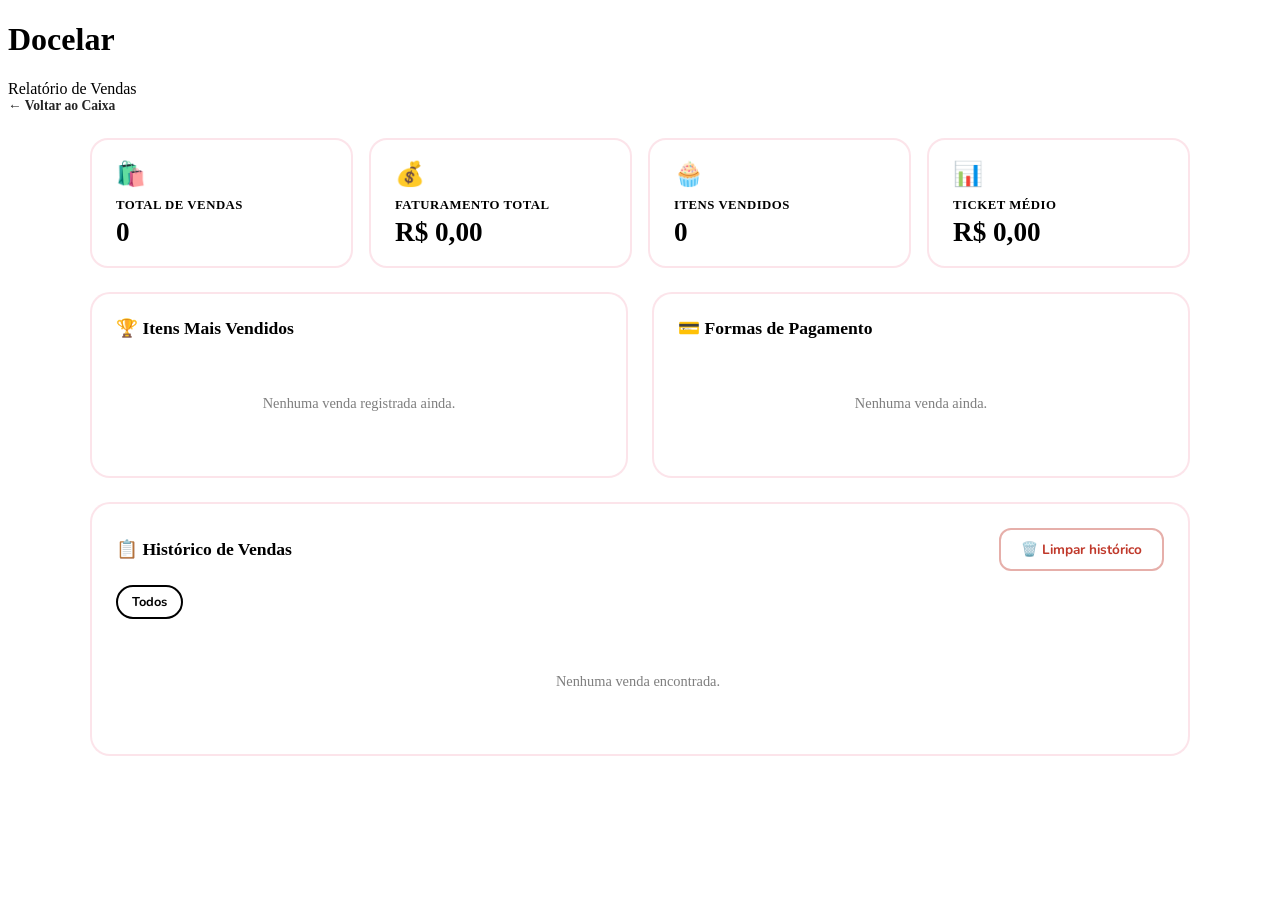
==== relatorio.html @ d547ffb5 "Rename relatorio to relatorio.html" ====
<!DOCTYPE html>
<html lang="pt-BR">
<head>
  <meta charset="UTF-8">
  <meta name="viewport" content="width=device-width, initial-scale=1.0">
  <title>Docelar — Relatório de Vendas</title>
  <link href="https://fonts.googleapis.com/css2?family=Dancing+Script:wght@700&family=Nunito:wght@400;600;700;800&display=swap" rel="stylesheet">
  <link rel="stylesheet" href="style.css">
  <style>
    /* Estilos extras exclusivos do relatório */
    .rel-container {
      max-width: 1100px;
      margin: 0 auto;
      padding: 24px;
      display: flex;
      flex-direction: column;
      gap: 24px;
    }

    .cards-resumo {
      display: grid;
      grid-template-columns: repeat(auto-fit, minmax(200px, 1fr));
      gap: 16px;
    }

    .card-resumo {
      background: white;
      border-radius: 18px;
      padding: 20px 24px;
      box-shadow: 0 4px 20px var(--sombra);
      border: 2px solid rgba(244,167,185,0.3);
      display: flex;
      flex-direction: column;
      gap: 6px;
    }

    .card-resumo .cr-label {
      font-size: 0.8rem;
      font-weight: 700;
      color: var(--marrom-medio);
      text-transform: uppercase;
      letter-spacing: 0.5px;
    }

    .card-resumo .cr-valor {
      font-size: 1.7rem;
      font-weight: 800;
      color: var(--marrom);
      line-height: 1;
    }

    .card-resumo .cr-icon {
      font-size: 1.5rem;
      margin-bottom: 4px;
    }

    .secao-card {
      background: white;
      border-radius: 20px;
      padding: 24px;
      box-shadow: 0 4px 20px var(--sombra);
      border: 2px solid rgba(244,167,185,0.3);
    }

    .secao-titulo {
      font-size: 1.1rem;
      font-weight: 800;
      color: var(--marrom);
      margin-bottom: 16px;
      display: flex;
      align-items: center;
      gap: 8px;
    }

    /* Tabela de itens mais vendidos */
    .ranking-lista { display: flex; flex-direction: column; gap: 10px; }

    .ranking-item {
      display: flex;
      align-items: center;
      gap: 12px;
      padding: 12px 16px;
      background: var(--creme2);
      border-radius: 12px;
    }

    .ranking-pos {
      width: 28px; height: 28px;
      border-radius: 50%;
      background: var(--marrom);
      color: var(--rosa);
      font-weight: 800;
      font-size: 0.8rem;
      display: flex; align-items: center; justify-content: center;
      flex-shrink: 0;
    }
    .ranking-pos.top1 { background: #d4a017; color: white; }
    .ranking-pos.top2 { background: #9e9e9e; color: white; }
    .ranking-pos.top3 { background: #a0522d; color: white; }

    .ranking-nome { flex: 1; font-weight: 700; font-size: 0.9rem; color: var(--marrom); }

    .ranking-qtd {
      font-size: 0.82rem;
      color: var(--marrom-medio);
      font-weight: 600;
      white-space: nowrap;
    }

    .ranking-total {
      font-weight: 800;
      font-size: 0.88rem;
      color: var(--marrom);
      min-width: 80px;
      text-align: right;
    }

    .barra-container { flex: 1; max-width: 120px; }
    .barra {
      height: 6px;
      background: var(--rosa);
      border-radius: 4px;
      transition: width 0.5s ease;
    }

    /* Tabela de pagamentos */
    .pagamentos-grid {
      display: grid;
      grid-template-columns: repeat(auto-fit, minmax(140px, 1fr));
      gap: 12px;
    }

    .pagamento-card {
      background: var(--creme2);
      border-radius: 14px;
      padding: 16px;
      text-align: center;
    }

    .pagamento-card .pg-icon { font-size: 1.6rem; margin-bottom: 6px; }
    .pagamento-card .pg-nome { font-size: 0.78rem; font-weight: 700; color: var(--marrom-medio); margin-bottom: 4px; }
    .pagamento-card .pg-qtd { font-size: 1.3rem; font-weight: 800; color: var(--marrom); }
    .pagamento-card .pg-valor { font-size: 0.8rem; color: var(--marrom-medio); font-weight: 600; }

    /* Histórico de vendas */
    .historico-lista { display: flex; flex-direction: column; gap: 10px; max-height: 400px; overflow-y: auto; padding-right: 4px; }
    .historico-lista::-webkit-scrollbar { width: 4px; }
    .historico-lista::-webkit-scrollbar-thumb { background: var(--rosa); border-radius: 4px; }

    .venda-card {
      border: 2px solid rgba(244,167,185,0.3);
      border-radius: 14px;
      overflow: hidden;
    }

    .venda-header {
      display: flex;
      align-items: center;
      justify-content: space-between;
      padding: 12px 16px;
      background: var(--creme2);
      cursor: pointer;
      gap: 12px;
    }

    .venda-header:hover { background: rgba(244,167,185,0.2); }

    .venda-info { display: flex; flex-direction: column; gap: 2px; }
    .venda-info strong { font-size: 0.88rem; color: var(--marrom); }
    .venda-info span { font-size: 0.75rem; color: var(--marrom-medio); }

    .venda-badge {
      background: var(--marrom);
      color: var(--rosa);
      font-size: 0.8rem;
      font-weight: 800;
      padding: 4px 12px;
      border-radius: 20px;
      white-space: nowrap;
    }

    .venda-forma {
      font-size: 0.78rem;
      color: var(--marrom-medio);
      font-weight: 700;
    }

    .venda-detalhes {
      display: none;
      padding: 14px 16px;
      font-size: 0.83rem;
      color: var(--marrom);
      line-height: 1.9;
      border-top: 1px dashed rgba(244,167,185,0.5);
    }

    .venda-detalhes.aberto { display: block; }

    /* Filtros */
    .filtros {
      display: flex;
      gap: 10px;
      flex-wrap: wrap;
      margin-bottom: 14px;
    }

    .filtro-btn {
      padding: 6px 14px;
      border: 2px solid rgba(244,167,185,0.4);
      border-radius: 20px;
      background: var(--creme2);
      cursor: pointer;
      font-family: 'Nunito', sans-serif;
      font-size: 0.8rem;
      font-weight: 700;
      color: var(--marrom);
      transition: all 0.2s;
    }

    .filtro-btn.ativo, .filtro-btn:hover {
      background: var(--marrom);
      color: var(--rosa);
      border-color: var(--marrom);
    }

    /* Botão limpar */
    .btn-danger {
      padding: 10px 20px;
      background: transparent;
      color: #c0392b;
      border: 2px solid rgba(192,57,43,0.4);
      border-radius: 12px;
      font-family: 'Nunito', sans-serif;
      font-size: 0.85rem;
      font-weight: 700;
      cursor: pointer;
      transition: all 0.2s;
    }
    .btn-danger:hover { background: #c0392b; color: white; border-color: #c0392b; }

    .vazio-msg {
      text-align: center;
      color: var(--marrom-medio);
      opacity: 0.5;
      padding: 40px;
      font-size: 0.9rem;
    }

    .nav-link {
      display: inline-flex;
      align-items: center;
      gap: 6px;
      color: var(--rosa);
      font-size: 0.85rem;
      font-weight: 700;
      text-decoration: none;
      opacity: 0.85;
      transition: opacity 0.2s;
    }
    .nav-link:hover { opacity: 1; }

    .header-actions { margin-left: auto; display: flex; align-items: center; gap: 16px; }
  </style>
</head>
<body>

<header>
  <div>
    <h1>Docelar</h1>
    <span>Relatório de Vendas</span>
  </div>
  <div class="header-actions">
    <a href="index.html" class="nav-link">← Voltar ao Caixa</a>
  </div>
</header>

<div class="rel-container">

  <!-- CARDS DE RESUMO -->
  <div class="cards-resumo" id="cards-resumo"></div>

  <div style="display:grid; grid-template-columns: 1fr 1fr; gap: 24px;" id="grid-meio">

    <!-- ITENS MAIS VENDIDOS -->
    <div class="secao-card">
      <div class="secao-titulo">🏆 Itens Mais Vendidos</div>
      <div class="ranking-lista" id="ranking-lista"></div>
    </div>

    <!-- FORMAS DE PAGAMENTO -->
    <div class="secao-card">
      <div class="secao-titulo">💳 Formas de Pagamento</div>
      <div class="pagamentos-grid" id="pagamentos-grid"></div>
    </div>

  </div>

  <!-- HISTÓRICO DE VENDAS -->
  <div class="secao-card">
    <div style="display:flex; align-items:center; justify-content:space-between; flex-wrap:wrap; gap:10px; margin-bottom:14px;">
      <div class="secao-titulo" style="margin-bottom:0">📋 Histórico de Vendas</div>
      <button class="btn-danger" onclick="confirmarLimpar()">🗑️ Limpar histórico</button>
    </div>
    <div class="filtros" id="filtros-data"></div>
    <div class="historico-lista" id="historico-lista"></div>
  </div>

</div>

<script>
// =====================
//  DADOS
// =====================
function getHistorico() {
  return JSON.parse(localStorage.getItem('historico_vendas')) || [];
}

const iconesPagamento = {
  'Dinheiro': '💵',
  'Pix': '📱',
  'Débito': '💳',
  'Crédito': '💳',
};

// =====================
//  RENDERIZAR RELATÓRIO
// =====================
let filtroData = 'todos';

function renderTudo() {
  const historico = getHistorico();
  const filtrado = filtrarPorData(historico, filtroData);

  renderCardsResumo(filtrado);
  renderRanking(filtrado);
  renderPagamentos(filtrado);
  renderFiltros(historico);
  renderHistorico(filtrado);
}

// ---- Cards de resumo ----
function renderCardsResumo(vendas) {
  const totalVendas = vendas.length;
  const totalFaturado = vendas.reduce((s, v) => s + v.total, 0);
  const totalItens = vendas.reduce((s, v) => s + v.itens.reduce((ss, i) => ss + i.qtd, 0), 0);
  const ticketMedio = totalVendas > 0 ? totalFaturado / totalVendas : 0;

  document.getElementById('cards-resumo').innerHTML = `
    <div class="card-resumo">
      <div class="cr-icon">🛍️</div>
      <div class="cr-label">Total de Vendas</div>
      <div class="cr-valor">${totalVendas}</div>
    </div>
    <div class="card-resumo">
      <div class="cr-icon">💰</div>
      <div class="cr-label">Faturamento Total</div>
      <div class="cr-valor">R$ ${totalFaturado.toFixed(2).replace('.', ',')}</div>
    </div>
    <div class="card-resumo">
      <div class="cr-icon">🧁</div>
      <div class="cr-label">Itens Vendidos</div>
      <div class="cr-valor">${totalItens}</div>
    </div>
    <div class="card-resumo">
      <div class="cr-icon">📊</div>
      <div class="cr-label">Ticket Médio</div>
      <div class="cr-valor">R$ ${ticketMedio.toFixed(2).replace('.', ',')}</div>
    </div>
  `;
}

// ---- Ranking ----
function renderRanking(vendas) {
  const contagem = {};
  vendas.forEach(v => {
    v.itens.forEach(i => {
      if (!contagem[i.nome]) contagem[i.nome] = { qtd: 0, total: 0 };
      contagem[i.nome].qtd += i.qtd;
      contagem[i.nome].total += i.preco * i.qtd;
    });
  });

  const sorted = Object.entries(contagem).sort((a, b) => b[1].qtd - a[1].qtd);
  const maxQtd = sorted[0]?.[1]?.qtd || 1;
  const el = document.getElementById('ranking-lista');

  if (sorted.length === 0) {
    el.innerHTML = '<div class="vazio-msg">Nenhuma venda registrada ainda.</div>';
    return;
  }

  el.innerHTML = sorted.map(([nome, dados], idx) => {
    const posClass = idx === 0 ? 'top1' : idx === 1 ? 'top2' : idx === 2 ? 'top3' : '';
    const largura = Math.round((dados.qtd / maxQtd) * 100);
    return `
      <div class="ranking-item">
        <div class="ranking-pos ${posClass}">${idx + 1}</div>
        <div class="ranking-nome">${nome}</div>
        <div class="barra-container">
          <div class="barra" style="width:${largura}%"></div>
        </div>
        <div class="ranking-qtd">${dados.qtd} un.</div>
        <div class="ranking-total">R$ ${dados.total.toFixed(2).replace('.', ',')}</div>
      </div>
    `;
  }).join('');
}

// ---- Pagamentos ----
function renderPagamentos(vendas) {
  const formas = {};
  vendas.forEach(v => {
    if (!formas[v.formaPagamento]) formas[v.formaPagamento] = { qtd: 0, total: 0 };
    formas[v.formaPagamento].qtd++;
    formas[v.formaPagamento].total += v.total;
  });

  const el = document.getElementById('pagamentos-grid');

  if (Object.keys(formas).length === 0) {
    el.innerHTML = '<div class="vazio-msg">Nenhuma venda ainda.</div>';
    return;
  }

  el.innerHTML = Object.entries(formas).map(([forma, dados]) => `
    <div class="pagamento-card">
      <div class="pg-icon">${iconesPagamento[forma] || '💰'}</div>
      <div class="pg-nome">${forma}</div>
      <div class="pg-qtd">${dados.qtd} venda${dados.qtd > 1 ? 's' : ''}</div>
      <div class="pg-valor">R$ ${dados.total.toFixed(2).replace('.', ',')}</div>
    </div>
  `).join('');
}

// ---- Filtros por data ----
function renderFiltros(historico) {
  const datas = [...new Set(historico.map(v => v.data))].reverse();
  const el = document.getElementById('filtros-data');

  const botoes = [
    `<button class="filtro-btn ${filtroData === 'todos' ? 'ativo' : ''}" onclick="setFiltro('todos')">Todos</button>`,
    ...datas.map(d => `<button class="filtro-btn ${filtroData === d ? 'ativo' : ''}" onclick="setFiltro('${d}')">${d}</button>`)
  ];

  el.innerHTML = botoes.join('');
}

function setFiltro(data) {
  filtroData = data;
  renderTudo();
}

function filtrarPorData(historico, filtro) {
  if (filtro === 'todos') return historico;
  return historico.filter(v => v.data === filtro);
}

// ---- Histórico ----
function renderHistorico(vendas) {
  const el = document.getElementById('historico-lista');

  if (vendas.length === 0) {
    el.innerHTML = '<div class="vazio-msg">Nenhuma venda encontrada.</div>';
    return;
  }

  const sorted = [...vendas].reverse();

  el.innerHTML = sorted.map(v => {
    const itensTexto = v.itens.map(i => `${i.qtd}x ${i.nome} — R$ ${(i.preco * i.qtd).toFixed(2).replace('.', ',')}`).join('<br>');
    let extra = '';
    if (v.formaPagamento === 'Dinheiro' && v.recebido != null) {
      extra = `<br>Recebido: R$ ${v.recebido.toFixed(2).replace('.', ',')} &nbsp;|&nbsp; Troco: R$ ${v.troco.toFixed(2).replace('.', ',')}`;
    }
    return `
      <div class="venda-card">
        <div class="venda-header" onclick="toggleVenda(${v.id})">
          <div class="venda-info">
            <strong>📅 ${v.data} às ${v.hora}</strong>
            <span>${v.itens.reduce((s, i) => s + i.qtd, 0)} iten(s) &nbsp;·&nbsp; ${iconesPagamento[v.formaPagamento] || ''} ${v.formaPagamento}</span>
          </div>
          <div class="venda-badge">R$ ${v.total.toFixed(2).replace('.', ',')}</div>
          <span style="color:var(--marrom-medio); font-size:0.9rem">▾</span>
        </div>
        <div class="venda-detalhes" id="detalhe-${v.id}">
          ${itensTexto}${extra}
        </div>
      </div>
    `;
  }).join('');
}

function toggleVenda(id) {
  const el = document.getElementById(`detalhe-${id}`);
  el.classList.toggle('aberto');
}

// ---- Limpar histórico ----
function confirmarLimpar() {
  if (confirm('Tem certeza que deseja apagar todo o histórico de vendas? Esta ação não pode ser desfeita.')) {
    localStorage.removeItem('historico_vendas');
    renderTudo();
  }
}

// =====================
//  INIT
// =====================
renderTudo();

// Atualizar ao voltar para a aba
window.addEventListener('focus', renderTudo);
</script>
</body>
</html>
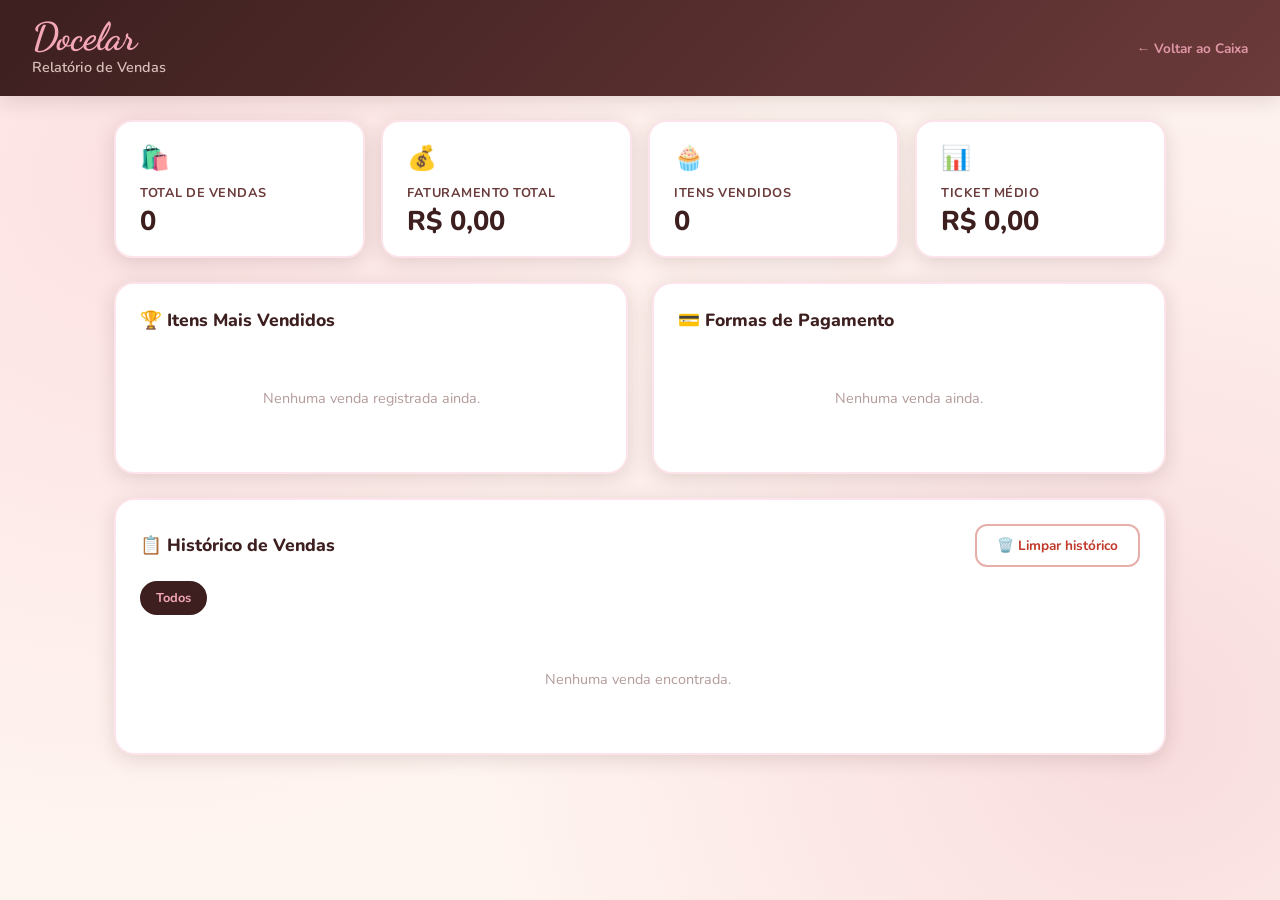
==== commit 7a496523: "Update relatorio.html" ====
--- a/relatorio.html
+++ b/relatorio.html
@@ -2,12 +2,14 @@
 <html lang="pt-BR">
 <head>
   <meta charset="UTF-8">
-  <meta name="viewport" content="width=device-width, initial-scale=1.0">
+  <meta name="viewport" content="width=device-width, initial-scale=1.0, maximum-scale=1.0">
   <title>Docelar — Relatório de Vendas</title>
   <link href="https://fonts.googleapis.com/css2?family=Dancing+Script:wght@700&family=Nunito:wght@400;600;700;800&display=swap" rel="stylesheet">
   <link rel="stylesheet" href="style.css">
   <style>
-    /* Estilos extras exclusivos do relatório */
+    /* ========================
+       LAYOUT GERAL
+       ======================== */
     .rel-container {
       max-width: 1100px;
       margin: 0 auto;
@@ -17,9 +19,14 @@
       gap: 24px;
     }
 
+    .header-actions { margin-left: auto; display: flex; align-items: center; gap: 16px; }
+
+    /* ========================
+       CARDS RESUMO
+       ======================== */
     .cards-resumo {
       display: grid;
-      grid-template-columns: repeat(auto-fit, minmax(200px, 1fr));
+      grid-template-columns: repeat(4, 1fr);
       gap: 16px;
     }
 
@@ -34,26 +41,22 @@
       gap: 6px;
     }
 
-    .card-resumo .cr-label {
-      font-size: 0.8rem;
-      font-weight: 700;
-      color: var(--marrom-medio);
-      text-transform: uppercase;
-      letter-spacing: 0.5px;
-    }
-
-    .card-resumo .cr-valor {
-      font-size: 1.7rem;
-      font-weight: 800;
-      color: var(--marrom);
-      line-height: 1;
-    }
-
-    .card-resumo .cr-icon {
-      font-size: 1.5rem;
-      margin-bottom: 4px;
-    }
-
+    .cr-icon  { font-size: 1.5rem; margin-bottom: 4px; }
+    .cr-label { font-size: 0.8rem; font-weight: 700; color: var(--marrom-medio); text-transform: uppercase; letter-spacing: 0.5px; }
+    .cr-valor { font-size: 1.7rem; font-weight: 800; color: var(--marrom); line-height: 1; }
+
+    /* ========================
+       GRID MEIO (ranking + pagamentos)
+       ======================== */
+    .grid-meio {
+      display: grid;
+      grid-template-columns: 1fr 1fr;
+      gap: 24px;
+    }
+
+    /* ========================
+       SEÇÃO CARD
+       ======================== */
     .secao-card {
       background: white;
       border-radius: 20px;
@@ -72,7 +75,9 @@
       gap: 8px;
     }
 
-    /* Tabela de itens mais vendidos */
+    /* ========================
+       RANKING
+       ======================== */
     .ranking-lista { display: flex; flex-direction: column; gap: 10px; }
 
     .ranking-item {
@@ -99,34 +104,18 @@
     .ranking-pos.top3 { background: #a0522d; color: white; }
 
     .ranking-nome { flex: 1; font-weight: 700; font-size: 0.9rem; color: var(--marrom); }
-
-    .ranking-qtd {
-      font-size: 0.82rem;
-      color: var(--marrom-medio);
-      font-weight: 600;
-      white-space: nowrap;
-    }
-
-    .ranking-total {
-      font-weight: 800;
-      font-size: 0.88rem;
-      color: var(--marrom);
-      min-width: 80px;
-      text-align: right;
-    }
+    .ranking-qtd  { font-size: 0.82rem; color: var(--marrom-medio); font-weight: 600; white-space: nowrap; }
+    .ranking-total { font-weight: 800; font-size: 0.88rem; color: var(--marrom); min-width: 80px; text-align: right; }
 
     .barra-container { flex: 1; max-width: 120px; }
-    .barra {
-      height: 6px;
-      background: var(--rosa);
-      border-radius: 4px;
-      transition: width 0.5s ease;
-    }
-
-    /* Tabela de pagamentos */
+    .barra { height: 6px; background: var(--rosa); border-radius: 4px; transition: width 0.5s ease; }
+
+    /* ========================
+       PAGAMENTOS
+       ======================== */
     .pagamentos-grid {
       display: grid;
-      grid-template-columns: repeat(auto-fit, minmax(140px, 1fr));
+      grid-template-columns: repeat(auto-fit, minmax(120px, 1fr));
       gap: 12px;
     }
 
@@ -137,13 +126,22 @@
       text-align: center;
     }
 
-    .pagamento-card .pg-icon { font-size: 1.6rem; margin-bottom: 6px; }
-    .pagamento-card .pg-nome { font-size: 0.78rem; font-weight: 700; color: var(--marrom-medio); margin-bottom: 4px; }
-    .pagamento-card .pg-qtd { font-size: 1.3rem; font-weight: 800; color: var(--marrom); }
-    .pagamento-card .pg-valor { font-size: 0.8rem; color: var(--marrom-medio); font-weight: 600; }
-
-    /* Histórico de vendas */
-    .historico-lista { display: flex; flex-direction: column; gap: 10px; max-height: 400px; overflow-y: auto; padding-right: 4px; }
+    .pg-icon  { font-size: 1.6rem; margin-bottom: 6px; }
+    .pg-nome  { font-size: 0.78rem; font-weight: 700; color: var(--marrom-medio); margin-bottom: 4px; }
+    .pg-qtd   { font-size: 1.3rem; font-weight: 800; color: var(--marrom); }
+    .pg-valor { font-size: 0.8rem; color: var(--marrom-medio); font-weight: 600; }
+
+    /* ========================
+       HISTÓRICO
+       ======================== */
+    .historico-lista {
+      display: flex;
+      flex-direction: column;
+      gap: 10px;
+      max-height: 400px;
+      overflow-y: auto;
+      padding-right: 4px;
+    }
     .historico-lista::-webkit-scrollbar { width: 4px; }
     .historico-lista::-webkit-scrollbar-thumb { background: var(--rosa); border-radius: 4px; }
 
@@ -162,12 +160,11 @@
       cursor: pointer;
       gap: 12px;
     }
-
     .venda-header:hover { background: rgba(244,167,185,0.2); }
 
-    .venda-info { display: flex; flex-direction: column; gap: 2px; }
+    .venda-info { display: flex; flex-direction: column; gap: 2px; flex: 1; }
     .venda-info strong { font-size: 0.88rem; color: var(--marrom); }
-    .venda-info span { font-size: 0.75rem; color: var(--marrom-medio); }
+    .venda-info span   { font-size: 0.75rem; color: var(--marrom-medio); }
 
     .venda-badge {
       background: var(--marrom);
@@ -177,12 +174,7 @@
       padding: 4px 12px;
       border-radius: 20px;
       white-space: nowrap;
-    }
-
-    .venda-forma {
-      font-size: 0.78rem;
-      color: var(--marrom-medio);
-      font-weight: 700;
+      flex-shrink: 0;
     }
 
     .venda-detalhes {
@@ -193,16 +185,12 @@
       line-height: 1.9;
       border-top: 1px dashed rgba(244,167,185,0.5);
     }
-
     .venda-detalhes.aberto { display: block; }
 
-    /* Filtros */
-    .filtros {
-      display: flex;
-      gap: 10px;
-      flex-wrap: wrap;
-      margin-bottom: 14px;
-    }
+    /* ========================
+       FILTROS
+       ======================== */
+    .filtros { display: flex; gap: 10px; flex-wrap: wrap; margin-bottom: 14px; }
 
     .filtro-btn {
       padding: 6px 14px;
@@ -216,14 +204,15 @@
       color: var(--marrom);
       transition: all 0.2s;
     }
-
     .filtro-btn.ativo, .filtro-btn:hover {
       background: var(--marrom);
       color: var(--rosa);
       border-color: var(--marrom);
     }
 
-    /* Botão limpar */
+    /* ========================
+       BOTÃO DANGER
+       ======================== */
     .btn-danger {
       padding: 10px 20px;
       background: transparent;
@@ -235,6 +224,7 @@
       font-weight: 700;
       cursor: pointer;
       transition: all 0.2s;
+      white-space: nowrap;
     }
     .btn-danger:hover { background: #c0392b; color: white; border-color: #c0392b; }
 
@@ -246,20 +236,70 @@
       font-size: 0.9rem;
     }
 
-    .nav-link {
-      display: inline-flex;
+    .secao-header-row {
+      display: flex;
       align-items: center;
-      gap: 6px;
-      color: var(--rosa);
-      font-size: 0.85rem;
-      font-weight: 700;
-      text-decoration: none;
-      opacity: 0.85;
-      transition: opacity 0.2s;
-    }
-    .nav-link:hover { opacity: 1; }
-
-    .header-actions { margin-left: auto; display: flex; align-items: center; gap: 16px; }
+      justify-content: space-between;
+      flex-wrap: wrap;
+      gap: 10px;
+      margin-bottom: 14px;
+    }
+    .secao-header-row .secao-titulo { margin-bottom: 0; }
+
+    /* ========================
+       MOBILE  (≤ 768px)
+       ======================== */
+    @media (max-width: 768px) {
+
+      /* Header */
+      header { padding: 13px 16px; }
+      header h1 { font-size: 1.8rem; }
+      header span { font-size: 0.75rem; }
+
+      .rel-container { padding: 14px; gap: 14px; }
+
+      /* Cards resumo: 2 colunas */
+      .cards-resumo {
+        grid-template-columns: repeat(2, 1fr);
+        gap: 10px;
+      }
+
+      .card-resumo { padding: 14px 16px; }
+      .cr-valor { font-size: 1.35rem; }
+      .cr-icon  { font-size: 1.2rem; }
+
+      /* Grid meio: coluna única */
+      .grid-meio { grid-template-columns: 1fr; gap: 14px; }
+
+      /* Seção card */
+      .secao-card { padding: 16px; border-radius: 16px; }
+      .secao-titulo { font-size: 1rem; margin-bottom: 12px; }
+
+      /* Ranking: esconder barra no mobile */
+      .barra-container { display: none; }
+      .ranking-item { gap: 8px; padding: 10px 12px; }
+      .ranking-nome { font-size: 0.82rem; }
+      .ranking-total { min-width: 64px; font-size: 0.82rem; }
+
+      /* Histórico sem max-height fixa */
+      .historico-lista { max-height: none; }
+
+      /* Venda header mais compacto */
+      .venda-header { padding: 10px 12px; gap: 8px; }
+      .venda-info strong { font-size: 0.82rem; }
+      .venda-info span   { font-size: 0.7rem; }
+      .venda-badge { font-size: 0.75rem; padding: 3px 10px; }
+
+      /* Filtros menores */
+      .filtro-btn { padding: 5px 11px; font-size: 0.75rem; }
+
+      /* Botão danger menor */
+      .btn-danger { padding: 8px 14px; font-size: 0.8rem; }
+
+      /* Header actions */
+      .header-actions { gap: 10px; }
+      .nav-link { font-size: 0.78rem; }
+    }
   </style>
 </head>
 <body>
@@ -276,29 +316,25 @@
 
 <div class="rel-container">
 
-  <!-- CARDS DE RESUMO -->
+  <!-- CARDS RESUMO -->
   <div class="cards-resumo" id="cards-resumo"></div>
 
-  <div style="display:grid; grid-template-columns: 1fr 1fr; gap: 24px;" id="grid-meio">
-
-    <!-- ITENS MAIS VENDIDOS -->
+  <!-- RANKING + PAGAMENTOS -->
+  <div class="grid-meio">
     <div class="secao-card">
       <div class="secao-titulo">🏆 Itens Mais Vendidos</div>
       <div class="ranking-lista" id="ranking-lista"></div>
     </div>
-
-    <!-- FORMAS DE PAGAMENTO -->
     <div class="secao-card">
       <div class="secao-titulo">💳 Formas de Pagamento</div>
       <div class="pagamentos-grid" id="pagamentos-grid"></div>
     </div>
-
   </div>
 
-  <!-- HISTÓRICO DE VENDAS -->
+  <!-- HISTÓRICO -->
   <div class="secao-card">
-    <div style="display:flex; align-items:center; justify-content:space-between; flex-wrap:wrap; gap:10px; margin-bottom:14px;">
-      <div class="secao-titulo" style="margin-bottom:0">📋 Histórico de Vendas</div>
+    <div class="secao-header-row">
+      <div class="secao-titulo">📋 Histórico de Vendas</div>
       <button class="btn-danger" onclick="confirmarLimpar()">🗑️ Limpar histórico</button>
     </div>
     <div class="filtros" id="filtros-data"></div>
@@ -308,29 +344,17 @@
 </div>
 
 <script>
-// =====================
-//  DADOS
-// =====================
 function getHistorico() {
   return JSON.parse(localStorage.getItem('historico_vendas')) || [];
 }
 
-const iconesPagamento = {
-  'Dinheiro': '💵',
-  'Pix': '📱',
-  'Débito': '💳',
-  'Crédito': '💳',
-};
-
-// =====================
-//  RENDERIZAR RELATÓRIO
-// =====================
+const iconesPagamento = { 'Dinheiro': '💵', 'Pix': '📱', 'Débito': '💳', 'Crédito': '💳' };
+
 let filtroData = 'todos';
 
 function renderTudo() {
   const historico = getHistorico();
-  const filtrado = filtrarPorData(historico, filtroData);
-
+  const filtrado  = filtrarPorData(historico, filtroData);
   renderCardsResumo(filtrado);
   renderRanking(filtrado);
   renderPagamentos(filtrado);
@@ -338,75 +362,48 @@
   renderHistorico(filtrado);
 }
 
-// ---- Cards de resumo ----
 function renderCardsResumo(vendas) {
-  const totalVendas = vendas.length;
+  const totalVendas   = vendas.length;
   const totalFaturado = vendas.reduce((s, v) => s + v.total, 0);
-  const totalItens = vendas.reduce((s, v) => s + v.itens.reduce((ss, i) => ss + i.qtd, 0), 0);
-  const ticketMedio = totalVendas > 0 ? totalFaturado / totalVendas : 0;
+  const totalItens    = vendas.reduce((s, v) => s + v.itens.reduce((ss, i) => ss + i.qtd, 0), 0);
+  const ticketMedio   = totalVendas > 0 ? totalFaturado / totalVendas : 0;
 
   document.getElementById('cards-resumo').innerHTML = `
-    <div class="card-resumo">
-      <div class="cr-icon">🛍️</div>
-      <div class="cr-label">Total de Vendas</div>
-      <div class="cr-valor">${totalVendas}</div>
-    </div>
-    <div class="card-resumo">
-      <div class="cr-icon">💰</div>
-      <div class="cr-label">Faturamento Total</div>
-      <div class="cr-valor">R$ ${totalFaturado.toFixed(2).replace('.', ',')}</div>
-    </div>
-    <div class="card-resumo">
-      <div class="cr-icon">🧁</div>
-      <div class="cr-label">Itens Vendidos</div>
-      <div class="cr-valor">${totalItens}</div>
-    </div>
-    <div class="card-resumo">
-      <div class="cr-icon">📊</div>
-      <div class="cr-label">Ticket Médio</div>
-      <div class="cr-valor">R$ ${ticketMedio.toFixed(2).replace('.', ',')}</div>
-    </div>
+    <div class="card-resumo"><div class="cr-icon">🛍️</div><div class="cr-label">Total de Vendas</div><div class="cr-valor">${totalVendas}</div></div>
+    <div class="card-resumo"><div class="cr-icon">💰</div><div class="cr-label">Faturamento Total</div><div class="cr-valor">R$ ${totalFaturado.toFixed(2).replace('.', ',')}</div></div>
+    <div class="card-resumo"><div class="cr-icon">🧁</div><div class="cr-label">Itens Vendidos</div><div class="cr-valor">${totalItens}</div></div>
+    <div class="card-resumo"><div class="cr-icon">📊</div><div class="cr-label">Ticket Médio</div><div class="cr-valor">R$ ${ticketMedio.toFixed(2).replace('.', ',')}</div></div>
   `;
 }
 
-// ---- Ranking ----
 function renderRanking(vendas) {
   const contagem = {};
-  vendas.forEach(v => {
-    v.itens.forEach(i => {
-      if (!contagem[i.nome]) contagem[i.nome] = { qtd: 0, total: 0 };
-      contagem[i.nome].qtd += i.qtd;
-      contagem[i.nome].total += i.preco * i.qtd;
-    });
-  });
+  vendas.forEach(v => v.itens.forEach(i => {
+    if (!contagem[i.nome]) contagem[i.nome] = { qtd: 0, total: 0 };
+    contagem[i.nome].qtd   += i.qtd;
+    contagem[i.nome].total += i.preco * i.qtd;
+  }));
 
   const sorted = Object.entries(contagem).sort((a, b) => b[1].qtd - a[1].qtd);
   const maxQtd = sorted[0]?.[1]?.qtd || 1;
   const el = document.getElementById('ranking-lista');
 
-  if (sorted.length === 0) {
-    el.innerHTML = '<div class="vazio-msg">Nenhuma venda registrada ainda.</div>';
-    return;
-  }
+  if (sorted.length === 0) { el.innerHTML = '<div class="vazio-msg">Nenhuma venda registrada ainda.</div>'; return; }
 
   el.innerHTML = sorted.map(([nome, dados], idx) => {
     const posClass = idx === 0 ? 'top1' : idx === 1 ? 'top2' : idx === 2 ? 'top3' : '';
-    const largura = Math.round((dados.qtd / maxQtd) * 100);
+    const largura  = Math.round((dados.qtd / maxQtd) * 100);
     return `
       <div class="ranking-item">
         <div class="ranking-pos ${posClass}">${idx + 1}</div>
         <div class="ranking-nome">${nome}</div>
-        <div class="barra-container">
-          <div class="barra" style="width:${largura}%"></div>
-        </div>
+        <div class="barra-container"><div class="barra" style="width:${largura}%"></div></div>
         <div class="ranking-qtd">${dados.qtd} un.</div>
         <div class="ranking-total">R$ ${dados.total.toFixed(2).replace('.', ',')}</div>
-      </div>
-    `;
+      </div>`;
   }).join('');
 }
 
-// ---- Pagamentos ----
 function renderPagamentos(vendas) {
   const formas = {};
   vendas.forEach(v => {
@@ -416,11 +413,7 @@
   });
 
   const el = document.getElementById('pagamentos-grid');
-
-  if (Object.keys(formas).length === 0) {
-    el.innerHTML = '<div class="vazio-msg">Nenhuma venda ainda.</div>';
-    return;
-  }
+  if (Object.keys(formas).length === 0) { el.innerHTML = '<div class="vazio-msg">Nenhuma venda ainda.</div>'; return; }
 
   el.innerHTML = Object.entries(formas).map(([forma, dados]) => `
     <div class="pagamento-card">
@@ -428,45 +421,28 @@
       <div class="pg-nome">${forma}</div>
       <div class="pg-qtd">${dados.qtd} venda${dados.qtd > 1 ? 's' : ''}</div>
       <div class="pg-valor">R$ ${dados.total.toFixed(2).replace('.', ',')}</div>
-    </div>
-  `).join('');
-}
-
-// ---- Filtros por data ----
+    </div>`).join('');
+}
+
 function renderFiltros(historico) {
   const datas = [...new Set(historico.map(v => v.data))].reverse();
-  const el = document.getElementById('filtros-data');
-
-  const botoes = [
+  document.getElementById('filtros-data').innerHTML = [
     `<button class="filtro-btn ${filtroData === 'todos' ? 'ativo' : ''}" onclick="setFiltro('todos')">Todos</button>`,
     ...datas.map(d => `<button class="filtro-btn ${filtroData === d ? 'ativo' : ''}" onclick="setFiltro('${d}')">${d}</button>`)
-  ];
-
-  el.innerHTML = botoes.join('');
-}
-
-function setFiltro(data) {
-  filtroData = data;
-  renderTudo();
-}
+  ].join('');
+}
+
+function setFiltro(data) { filtroData = data; renderTudo(); }
 
 function filtrarPorData(historico, filtro) {
-  if (filtro === 'todos') return historico;
-  return historico.filter(v => v.data === filtro);
-}
-
-// ---- Histórico ----
+  return filtro === 'todos' ? historico : historico.filter(v => v.data === filtro);
+}
+
 function renderHistorico(vendas) {
   const el = document.getElementById('historico-lista');
-
-  if (vendas.length === 0) {
-    el.innerHTML = '<div class="vazio-msg">Nenhuma venda encontrada.</div>';
-    return;
-  }
-
-  const sorted = [...vendas].reverse();
-
-  el.innerHTML = sorted.map(v => {
+  if (vendas.length === 0) { el.innerHTML = '<div class="vazio-msg">Nenhuma venda encontrada.</div>'; return; }
+
+  el.innerHTML = [...vendas].reverse().map(v => {
     const itensTexto = v.itens.map(i => `${i.qtd}x ${i.nome} — R$ ${(i.preco * i.qtd).toFixed(2).replace('.', ',')}`).join('<br>');
     let extra = '';
     if (v.formaPagamento === 'Dinheiro' && v.recebido != null) {
@@ -482,20 +458,15 @@
           <div class="venda-badge">R$ ${v.total.toFixed(2).replace('.', ',')}</div>
           <span style="color:var(--marrom-medio); font-size:0.9rem">▾</span>
         </div>
-        <div class="venda-detalhes" id="detalhe-${v.id}">
-          ${itensTexto}${extra}
-        </div>
-      </div>
-    `;
+        <div class="venda-detalhes" id="detalhe-${v.id}">${itensTexto}${extra}</div>
+      </div>`;
   }).join('');
 }
 
 function toggleVenda(id) {
-  const el = document.getElementById(`detalhe-${id}`);
-  el.classList.toggle('aberto');
-}
-
-// ---- Limpar histórico ----
+  document.getElementById(`detalhe-${id}`).classList.toggle('aberto');
+}
+
 function confirmarLimpar() {
   if (confirm('Tem certeza que deseja apagar todo o histórico de vendas? Esta ação não pode ser desfeita.')) {
     localStorage.removeItem('historico_vendas');
@@ -503,12 +474,7 @@
   }
 }
 
-// =====================
-//  INIT
-// =====================
 renderTudo();
-
-// Atualizar ao voltar para a aba
 window.addEventListener('focus', renderTudo);
 </script>
 </body>
--- a/style.css
+++ b/style.css
@@ -0,0 +1,554 @@
+:root {
+  --rosa: #f4a7b9;
+  --rosa-escuro: #e07a95;
+  --marrom: #3d1f1f;
+  --marrom-medio: #6b3a3a;
+  --creme: #fff5f0;
+  --creme2: #fde8e0;
+  --branco: #ffffff;
+  --sombra: rgba(61,31,31,0.15);
+}
+
+* { margin: 0; padding: 0; box-sizing: border-box; }
+
+body {
+  font-family: 'Nunito', sans-serif;
+  background: var(--creme);
+  min-height: 100vh;
+  background-image:
+    radial-gradient(circle at 10% 20%, rgba(244,167,185,0.25) 0%, transparent 50%),
+    radial-gradient(circle at 90% 80%, rgba(224,122,149,0.2) 0%, transparent 50%);
+}
+
+/* ========================
+   HEADER
+   ======================== */
+header {
+  background: linear-gradient(135deg, var(--marrom) 0%, var(--marrom-medio) 100%);
+  padding: 18px 32px;
+  display: flex;
+  align-items: center;
+  gap: 16px;
+  box-shadow: 0 4px 20px var(--sombra);
+}
+
+header h1 {
+  font-family: 'Dancing Script', cursive;
+  font-size: 2.4rem;
+  color: var(--rosa);
+  line-height: 1;
+}
+
+header span {
+  color: var(--creme2);
+  font-size: 0.9rem;
+  font-weight: 600;
+  opacity: 0.8;
+}
+
+.nav-link {
+  color: var(--rosa);
+  font-size: 0.85rem;
+  font-weight: 700;
+  text-decoration: none;
+  opacity: 0.85;
+  transition: opacity 0.2s;
+  white-space: nowrap;
+}
+.nav-link:hover { opacity: 1; }
+
+/* ========================
+   TABS — ocultas no desktop
+   ======================== */
+.tabs-mobile { display: none; }
+
+/* ========================
+   LAYOUT DESKTOP
+   ======================== */
+.container {
+  display: grid;
+  grid-template-columns: 1fr 380px;
+  gap: 24px;
+  padding: 24px;
+  max-width: 1200px;
+  margin: 0 auto;
+}
+
+/* ========================
+   CARDÁPIO
+   ======================== */
+.cardapio { display: flex; flex-direction: column; gap: 20px; }
+
+.categoria-titulo {
+  display: flex;
+  align-items: center;
+  gap: 10px;
+  font-size: 1.3rem;
+  font-weight: 800;
+  color: var(--marrom);
+  margin-bottom: 4px;
+}
+.categoria-titulo::before {
+  content: '♥';
+  color: var(--rosa-escuro);
+  font-size: 1.1rem;
+}
+
+.categoria-card {
+  background: var(--branco);
+  border-radius: 20px;
+  padding: 20px;
+  box-shadow: 0 4px 20px var(--sombra);
+  border: 2px solid rgba(244,167,185,0.3);
+}
+
+.itens-grid {
+  display: grid;
+  grid-template-columns: repeat(auto-fill, minmax(160px, 1fr));
+  gap: 12px;
+  margin-top: 14px;
+}
+
+.item-btn {
+  background: var(--creme2);
+  border: 2px solid transparent;
+  border-radius: 14px;
+  padding: 14px 10px;
+  cursor: pointer;
+  text-align: center;
+  transition: all 0.2s ease;
+  font-family: 'Nunito', sans-serif;
+  width: 100%;
+}
+
+.item-btn:hover {
+  border-color: var(--rosa-escuro);
+  background: white;
+  transform: translateY(-2px);
+  box-shadow: 0 6px 16px var(--sombra);
+}
+.item-btn:active { transform: translateY(0); }
+
+.item-nome {
+  font-weight: 700;
+  font-size: 0.88rem;
+  color: var(--marrom);
+  margin-bottom: 6px;
+  line-height: 1.3;
+}
+
+.item-preco {
+  display: inline-block;
+  background: var(--marrom);
+  color: var(--rosa);
+  font-size: 0.85rem;
+  font-weight: 800;
+  padding: 3px 10px;
+  border-radius: 20px;
+}
+
+/* ========================
+   CAIXA
+   ======================== */
+.caixa {
+  background: var(--branco);
+  border-radius: 20px;
+  box-shadow: 0 4px 20px var(--sombra);
+  border: 2px solid rgba(244,167,185,0.3);
+  display: flex;
+  flex-direction: column;
+  height: fit-content;
+  position: sticky;
+  top: 24px;
+}
+
+.caixa-header {
+  background: linear-gradient(135deg, var(--marrom) 0%, var(--marrom-medio) 100%);
+  border-radius: 18px 18px 0 0;
+  padding: 16px 20px;
+  color: var(--rosa);
+  font-weight: 800;
+  font-size: 1.1rem;
+  display: flex;
+  align-items: center;
+  gap: 8px;
+}
+
+.caixa-body { padding: 16px; }
+
+.pedido-lista {
+  min-height: 200px;
+  max-height: 340px;
+  overflow-y: auto;
+  margin-bottom: 16px;
+}
+
+.pedido-lista::-webkit-scrollbar { width: 4px; }
+.pedido-lista::-webkit-scrollbar-track { background: var(--creme2); border-radius: 4px; }
+.pedido-lista::-webkit-scrollbar-thumb { background: var(--rosa); border-radius: 4px; }
+
+.pedido-vazio {
+  text-align: center;
+  color: var(--marrom-medio);
+  opacity: 0.5;
+  font-size: 0.9rem;
+  padding: 40px 0;
+}
+
+.pedido-item {
+  display: flex;
+  align-items: center;
+  justify-content: space-between;
+  padding: 10px 12px;
+  border-radius: 12px;
+  margin-bottom: 8px;
+  background: var(--creme2);
+  gap: 8px;
+  animation: fadeIn 0.2s ease;
+}
+
+@keyframes fadeIn {
+  from { opacity: 0; transform: translateX(10px); }
+  to { opacity: 1; transform: translateX(0); }
+}
+
+.pedido-item-info { flex: 1; min-width: 0; }
+.pedido-item-nome { font-weight: 700; font-size: 0.82rem; color: var(--marrom); }
+.pedido-item-sub { font-size: 0.75rem; color: var(--marrom-medio); }
+
+.qtd-controls { display: flex; align-items: center; gap: 6px; flex-shrink: 0; }
+
+.qtd-btn {
+  width: 26px; height: 26px;
+  border-radius: 50%;
+  border: none;
+  cursor: pointer;
+  font-size: 1rem;
+  font-weight: 700;
+  display: flex; align-items: center; justify-content: center;
+  transition: all 0.15s;
+}
+.qtd-btn.menos { background: var(--rosa); color: var(--marrom); }
+.qtd-btn.mais  { background: var(--marrom); color: var(--rosa); }
+.qtd-btn:hover { transform: scale(1.15); }
+
+.qtd-num { font-weight: 800; font-size: 0.9rem; color: var(--marrom); min-width: 20px; text-align: center; }
+.item-total { font-weight: 800; font-size: 0.85rem; color: var(--marrom); min-width: 58px; text-align: right; flex-shrink: 0; }
+
+.divider { border: none; border-top: 2px dashed rgba(244,167,185,0.5); margin: 12px 0; }
+
+.resumo { padding: 0 4px; }
+
+.resumo-linha {
+  display: flex;
+  justify-content: space-between;
+  font-size: 0.88rem;
+  color: var(--marrom-medio);
+  margin-bottom: 6px;
+}
+
+.resumo-total {
+  display: flex;
+  justify-content: space-between;
+  font-size: 1.2rem;
+  font-weight: 800;
+  color: var(--marrom);
+  margin-top: 8px;
+}
+
+.pagamento-section { margin-top: 16px; }
+.pagamento-titulo { font-weight: 700; font-size: 0.85rem; color: var(--marrom); margin-bottom: 8px; }
+.formas-grid { display: grid; grid-template-columns: 1fr 1fr; gap: 8px; margin-bottom: 10px; }
+
+.forma-btn {
+  padding: 8px;
+  border: 2px solid rgba(244,167,185,0.4);
+  border-radius: 10px;
+  background: var(--creme2);
+  cursor: pointer;
+  font-family: 'Nunito', sans-serif;
+  font-size: 0.8rem;
+  font-weight: 700;
+  color: var(--marrom);
+  transition: all 0.2s;
+  text-align: center;
+}
+.forma-btn.ativo {
+  border-color: var(--marrom);
+  background: var(--marrom);
+  color: var(--rosa);
+}
+.forma-btn:hover:not(.ativo) { border-color: var(--rosa-escuro); }
+
+#troco-section { margin-bottom: 10px; }
+.input-label { font-size: 0.8rem; font-weight: 700; color: var(--marrom); margin-bottom: 4px; }
+
+.input-valor {
+  width: 100%;
+  padding: 10px 14px;
+  border: 2px solid rgba(244,167,185,0.5);
+  border-radius: 10px;
+  font-family: 'Nunito', sans-serif;
+  font-size: 0.95rem;
+  font-weight: 700;
+  color: var(--marrom);
+  background: var(--creme2);
+  outline: none;
+  transition: border-color 0.2s;
+}
+.input-valor:focus { border-color: var(--rosa-escuro); }
+
+.troco-valor {
+  text-align: right;
+  font-size: 0.82rem;
+  color: var(--marrom-medio);
+  margin-top: 4px;
+}
+
+.btn-finalizar {
+  width: 100%;
+  padding: 14px;
+  background: linear-gradient(135deg, var(--rosa-escuro), var(--marrom));
+  color: white;
+  border: none;
+  border-radius: 14px;
+  font-family: 'Nunito', sans-serif;
+  font-size: 1rem;
+  font-weight: 800;
+  cursor: pointer;
+  transition: all 0.2s;
+  margin-top: 12px;
+  letter-spacing: 0.3px;
+}
+.btn-finalizar:hover { transform: translateY(-2px); box-shadow: 0 6px 20px rgba(61,31,31,0.3); }
+.btn-finalizar:disabled { opacity: 0.5; cursor: not-allowed; transform: none; }
+
+.btn-limpar {
+  width: 100%;
+  padding: 10px;
+  background: transparent;
+  color: var(--marrom-medio);
+  border: 2px solid rgba(107,58,58,0.3);
+  border-radius: 12px;
+  font-family: 'Nunito', sans-serif;
+  font-size: 0.85rem;
+  font-weight: 700;
+  cursor: pointer;
+  transition: all 0.2s;
+  margin-top: 8px;
+}
+.btn-limpar:hover { border-color: var(--rosa-escuro); color: var(--rosa-escuro); }
+
+/* ========================
+   MODAL — DESKTOP
+   ======================== */
+.modal-overlay {
+  display: none;
+  position: fixed; inset: 0;
+  background: rgba(61,31,31,0.6);
+  backdrop-filter: blur(4px);
+  z-index: 100;
+  align-items: center;
+  justify-content: center;
+}
+.modal-overlay.show { display: flex; }
+
+.modal {
+  background: white;
+  border-radius: 24px;
+  padding: 32px;
+  max-width: 420px;
+  width: 90%;
+  text-align: center;
+  animation: popUp 0.3s ease;
+}
+
+@keyframes popUp {
+  from { transform: scale(0.8); opacity: 0; }
+  to   { transform: scale(1);   opacity: 1; }
+}
+
+.modal-icon { font-size: 3rem; margin-bottom: 12px; }
+.modal h2 { font-family: 'Dancing Script', cursive; font-size: 2rem; color: var(--marrom); margin-bottom: 8px; }
+.modal p  { font-size: 0.95rem; color: var(--marrom-medio); margin-bottom: 20px; line-height: 1.6; }
+
+.cupom-box {
+  background: var(--creme2);
+  border: 2px dashed var(--rosa-escuro);
+  border-radius: 16px;
+  padding: 20px;
+  margin-bottom: 20px;
+  font-size: 0.85rem;
+  color: var(--marrom);
+  text-align: left;
+  line-height: 1.8;
+}
+.cupom-box strong { color: var(--marrom); }
+
+.modal-btn {
+  padding: 12px 32px;
+  background: var(--marrom);
+  color: var(--rosa);
+  border: none;
+  border-radius: 12px;
+  font-family: 'Nunito', sans-serif;
+  font-size: 0.95rem;
+  font-weight: 800;
+  cursor: pointer;
+  transition: all 0.2s;
+  margin: 4px;
+}
+.modal-btn:hover { background: var(--marrom-medio); transform: translateY(-1px); }
+.modal-btn.secundario { background: transparent; color: var(--marrom-medio); border: 2px solid rgba(107,58,58,0.3); }
+
+.badge {
+  background: var(--rosa);
+  color: var(--marrom);
+  font-size: 0.75rem;
+  font-weight: 800;
+  padding: 2px 8px;
+  border-radius: 20px;
+  margin-left: 6px;
+}
+
+.badge-tab {
+  background: var(--rosa);
+  color: var(--marrom);
+  font-size: 0.7rem;
+  font-weight: 800;
+  padding: 1px 7px;
+  border-radius: 20px;
+  margin-left: 4px;
+  display: none;
+  transition: transform 0.2s;
+}
+
+/* ========================
+   MOBILE  (≤ 768px)
+   ======================== */
+@media (max-width: 768px) {
+
+  /* Header compacto */
+  header {
+    padding: 13px 16px;
+  }
+  header h1 { font-size: 1.8rem; }
+  header span { font-size: 0.75rem; }
+  .nav-link { font-size: 0.78rem; }
+
+  /* Tabs aparecem */
+  .tabs-mobile {
+    display: flex;
+    background: var(--marrom);
+    position: sticky;
+    top: 0;
+    z-index: 50;
+    box-shadow: 0 2px 10px var(--sombra);
+  }
+
+  .tab-btn {
+    flex: 1;
+    padding: 13px 8px;
+    border: none;
+    background: transparent;
+    color: rgba(244,167,185,0.5);
+    font-family: 'Nunito', sans-serif;
+    font-size: 0.88rem;
+    font-weight: 800;
+    cursor: pointer;
+    border-bottom: 3px solid transparent;
+    transition: all 0.2s;
+    display: flex;
+    align-items: center;
+    justify-content: center;
+    gap: 5px;
+  }
+  .tab-btn.ativo {
+    color: var(--rosa);
+    border-bottom-color: var(--rosa);
+    background: rgba(255,255,255,0.05);
+  }
+
+  /* Layout vira coluna única */
+  .container {
+    grid-template-columns: 1fr;
+    padding: 16px;
+    gap: 0;
+  }
+
+  /* Controle de visibilidade via JS */
+  .cardapio.oculto { display: none; }
+  .caixa.oculto    { display: none; }
+
+  /* Caixa perde sticky no mobile */
+  .caixa {
+    position: static;
+    border-radius: 18px;
+  }
+
+  /* Grid de itens 2 colunas */
+  .itens-grid {
+    grid-template-columns: repeat(2, 1fr);
+    gap: 10px;
+  }
+
+  .item-btn { padding: 12px 8px; }
+  .item-btn:hover { transform: none; }
+  .item-btn:active { transform: scale(0.96); background: white; border-color: var(--rosa-escuro); }
+
+  /* Pedido lista menor */
+  .pedido-lista {
+    min-height: 140px;
+    max-height: 250px;
+  }
+
+  /* Botões de qty maiores para touch */
+  .qtd-btn { width: 30px; height: 30px; font-size: 1.1rem; }
+  .qtd-btn:hover { transform: none; }
+  .qtd-btn:active { transform: scale(0.9); }
+
+  /* Botão finalizar maior */
+  .btn-finalizar { padding: 16px; font-size: 1.05rem; }
+  .btn-finalizar:hover { transform: none; }
+
+  /* Modal sobe de baixo */
+  .modal-overlay {
+    align-items: flex-end;
+    justify-content: center;
+  }
+
+  .modal {
+    border-radius: 24px 24px 0 0;
+    padding: 26px 18px 36px;
+    width: 100%;
+    max-width: 100%;
+    animation: slideUp 0.3s ease;
+  }
+
+  @keyframes slideUp {
+    from { transform: translateY(100%); }
+    to   { transform: translateY(0); }
+  }
+
+  .modal-btn { padding: 13px 22px; font-size: 0.9rem; }
+
+  /* Forma de pagamento botões maiores */
+  .forma-btn { padding: 11px 6px; font-size: 0.82rem; }
+
+  /* Input numérico maior no mobile */
+  .input-valor { padding: 12px 14px; font-size: 1rem; }
+
+  /* Feedback "Adicionado!" ao clicar no item */
+  .item-adicionado {
+    background: var(--marrom) !important;
+    border-color: var(--marrom) !important;
+    transform: scale(0.97) !important;
+    transition: all 0.15s ease !important;
+  }
+
+  .item-adicionado .item-nome {
+    color: var(--rosa) !important;
+    font-size: 0.95rem !important;
+    font-weight: 800 !important;
+  }
+}
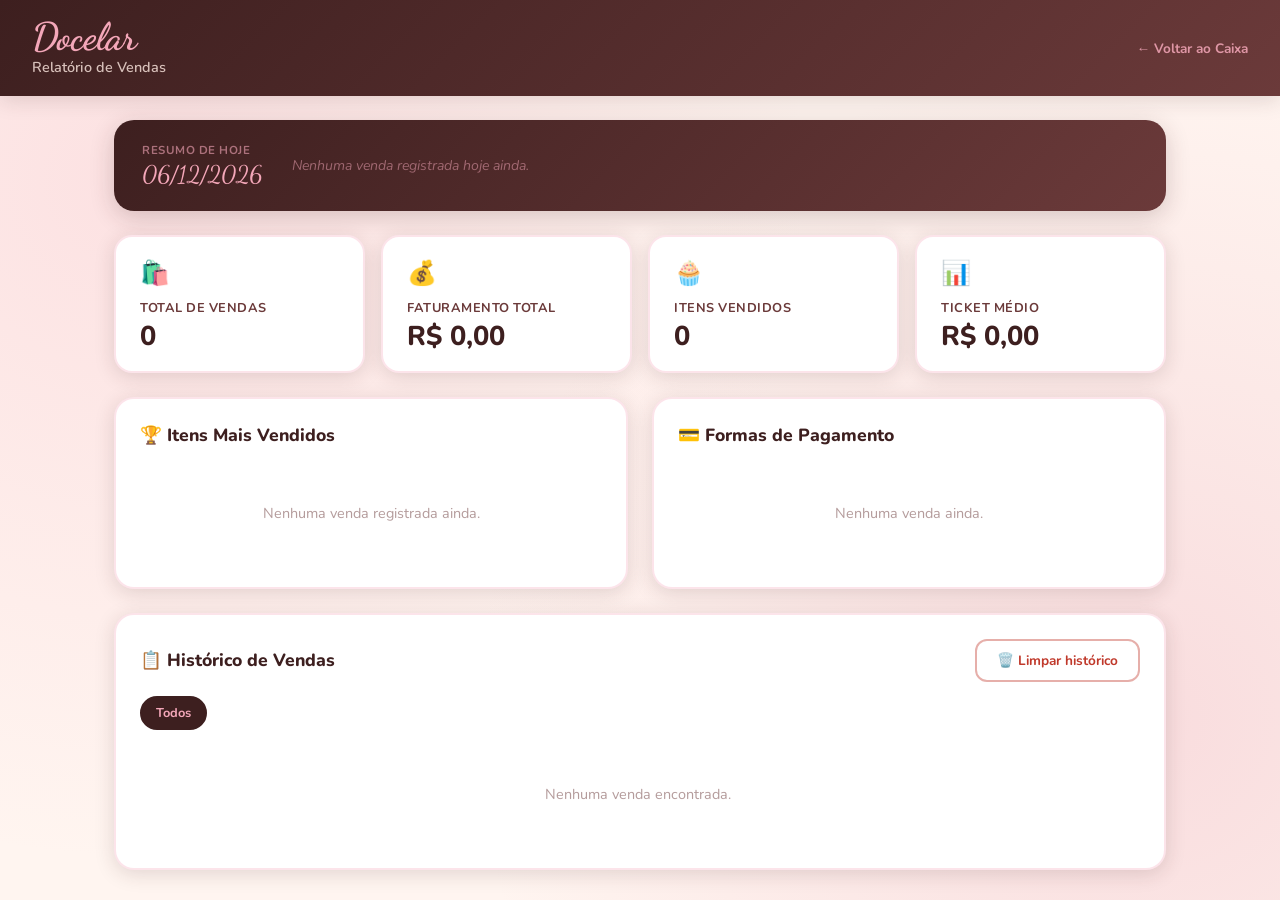
==== commit 655d4079: "Update relatorio.html" ====
--- a/relatorio.html
+++ b/relatorio.html
@@ -228,6 +228,87 @@
     }
     .btn-danger:hover { background: #c0392b; color: white; border-color: #c0392b; }
 
+
+    /* ========================
+       RESUMO DO DIA
+       ======================== */
+    .resumo-dia {
+      background: linear-gradient(135deg, var(--marrom) 0%, var(--marrom-medio) 100%);
+      border-radius: 20px;
+      padding: 22px 28px;
+      display: flex;
+      align-items: center;
+      gap: 20px;
+      box-shadow: 0 6px 24px rgba(61,31,31,0.2);
+      flex-wrap: wrap;
+    }
+
+    .resumo-dia-titulo {
+      font-family: 'Dancing Script', cursive;
+      font-size: 1.5rem;
+      color: var(--rosa);
+      flex-shrink: 0;
+      min-width: 130px;
+    }
+
+    .resumo-dia-titulo span {
+      display: block;
+      font-family: 'Nunito', sans-serif;
+      font-size: 0.72rem;
+      font-weight: 700;
+      color: rgba(244,167,185,0.6);
+      letter-spacing: 0.5px;
+      text-transform: uppercase;
+      margin-bottom: 2px;
+    }
+
+    .resumo-dia-stats {
+      display: flex;
+      gap: 24px;
+      flex-wrap: wrap;
+      flex: 1;
+    }
+
+    .dia-stat {
+      display: flex;
+      flex-direction: column;
+      gap: 3px;
+    }
+
+    .dia-stat-label {
+      font-size: 0.72rem;
+      font-weight: 700;
+      color: rgba(244,167,185,0.6);
+      text-transform: uppercase;
+      letter-spacing: 0.4px;
+    }
+
+    .dia-stat-valor {
+      font-size: 1.3rem;
+      font-weight: 800;
+      color: white;
+      line-height: 1;
+    }
+
+    .dia-stat-valor.destaque {
+      font-size: 1.7rem;
+      color: var(--rosa);
+    }
+
+    .resumo-dia-vazio {
+      color: rgba(244,167,185,0.5);
+      font-size: 0.88rem;
+      font-style: italic;
+    }
+
+    @media (max-width: 768px) {
+      .resumo-dia { padding: 16px; gap: 14px; }
+      .resumo-dia-titulo { font-size: 1.2rem; min-width: 100%; }
+      .resumo-dia-stats { gap: 16px; }
+      .dia-stat-valor { font-size: 1.1rem; }
+      .dia-stat-valor.destaque { font-size: 1.4rem; }
+    }
+
     .vazio-msg {
       text-align: center;
       color: var(--marrom-medio);
@@ -315,6 +396,9 @@
 </header>
 
 <div class="rel-container">
+
+  <!-- RESUMO DO DIA -->
+  <div id="resumo-dia-container"></div>
 
   <!-- CARDS RESUMO -->
   <div class="cards-resumo" id="cards-resumo"></div>
@@ -355,11 +439,67 @@
 function renderTudo() {
   const historico = getHistorico();
   const filtrado  = filtrarPorData(historico, filtroData);
+  renderResumoDia();
   renderCardsResumo(filtrado);
   renderRanking(filtrado);
   renderPagamentos(filtrado);
   renderFiltros(historico);
   renderHistorico(filtrado);
+}
+
+
+function renderResumoDia() {
+  const historico = getHistorico();
+  const hoje = new Date().toLocaleDateString('pt-BR');
+  const vendasHoje = historico.filter(v => v.data === hoje);
+
+  const el = document.getElementById('resumo-dia-container');
+
+  const faturamento = vendasHoje.reduce((s, v) => s + v.total, 0);
+  const totalItens  = vendasHoje.reduce((s, v) => s + v.itens.reduce((ss, i) => ss + i.qtd, 0), 0);
+  const ticketMedio = vendasHoje.length > 0 ? faturamento / vendasHoje.length : 0;
+
+  // Item mais vendido hoje
+  const contagem = {};
+  vendasHoje.forEach(v => v.itens.forEach(i => {
+    contagem[i.nome] = (contagem[i.nome] || 0) + i.qtd;
+  }));
+  const maisVendido = Object.entries(contagem).sort((a, b) => b[1] - a[1])[0];
+
+  el.innerHTML = `
+    <div class="resumo-dia">
+      <div class="resumo-dia-titulo">
+        <span>Resumo de hoje</span>
+        ${hoje}
+      </div>
+      ${vendasHoje.length === 0
+        ? '<div class="resumo-dia-vazio">Nenhuma venda registrada hoje ainda.</div>'
+        : `<div class="resumo-dia-stats">
+            <div class="dia-stat">
+              <div class="dia-stat-label">Faturamento</div>
+              <div class="dia-stat-valor destaque">R$ ${faturamento.toFixed(2).replace('.', ',')}</div>
+            </div>
+            <div class="dia-stat">
+              <div class="dia-stat-label">Vendas</div>
+              <div class="dia-stat-valor">${vendasHoje.length}</div>
+            </div>
+            <div class="dia-stat">
+              <div class="dia-stat-label">Itens</div>
+              <div class="dia-stat-valor">${totalItens}</div>
+            </div>
+            <div class="dia-stat">
+              <div class="dia-stat-label">Ticket Médio</div>
+              <div class="dia-stat-valor">R$ ${ticketMedio.toFixed(2).replace('.', ',')}</div>
+            </div>
+            ${maisVendido ? `
+            <div class="dia-stat">
+              <div class="dia-stat-label">🏆 Mais Vendido</div>
+              <div class="dia-stat-valor" style="font-size:0.9rem; max-width:140px; line-height:1.3">${maisVendido[0]}</div>
+            </div>` : ''}
+          </div>`
+      }
+    </div>
+  `;
 }
 
 function renderCardsResumo(vendas) {
--- a/style.css
+++ b/style.css
@@ -552,3 +552,116 @@
     font-weight: 800 !important;
   }
 }
+
+/* ========================
+   DESCONTO
+   ======================== */
+.desconto-section {
+  margin-top: 14px;
+  padding: 14px;
+  background: var(--creme2);
+  border-radius: 14px;
+  border: 2px dashed rgba(244,167,185,0.5);
+}
+
+.desconto-titulo {
+  font-size: 0.82rem;
+  font-weight: 700;
+  color: var(--marrom);
+  margin-bottom: 10px;
+}
+
+.desconto-row {
+  display: flex;
+  align-items: center;
+  gap: 8px;
+}
+
+.tipo-toggle {
+  display: flex;
+  border-radius: 8px;
+  overflow: hidden;
+  border: 2px solid rgba(244,167,185,0.5);
+  flex-shrink: 0;
+}
+
+.btn-tipo {
+  padding: 7px 10px;
+  border: none;
+  background: white;
+  font-family: 'Nunito', sans-serif;
+  font-size: 0.8rem;
+  font-weight: 800;
+  color: var(--marrom-medio);
+  cursor: pointer;
+  transition: all 0.15s;
+}
+
+.btn-tipo.ativo {
+  background: var(--marrom);
+  color: var(--rosa);
+}
+
+.desconto-input-wrap {
+  flex: 1;
+  display: flex;
+  align-items: center;
+  background: white;
+  border: 2px solid rgba(244,167,185,0.5);
+  border-radius: 10px;
+  padding: 0 10px;
+  gap: 6px;
+  transition: border-color 0.2s;
+}
+
+.desconto-input-wrap:focus-within { border-color: var(--rosa-escuro); }
+
+.desconto-prefix {
+  font-size: 0.8rem;
+  font-weight: 800;
+  color: var(--marrom-medio);
+  flex-shrink: 0;
+}
+
+.input-desconto {
+  border: none !important;
+  background: transparent !important;
+  padding: 8px 0 !important;
+  font-size: 0.9rem;
+  width: 100%;
+}
+
+.btn-remover-desconto {
+  width: 28px; height: 28px;
+  border-radius: 50%;
+  border: none;
+  background: rgba(192,57,43,0.12);
+  color: #c0392b;
+  font-size: 0.75rem;
+  font-weight: 800;
+  cursor: pointer;
+  display: flex; align-items: center; justify-content: center;
+  flex-shrink: 0;
+  transition: all 0.15s;
+}
+.btn-remover-desconto:hover { background: #c0392b; color: white; }
+
+.desconto-linha { color: #c0392b; }
+
+/* Resumo com desconto */
+.resumo-subtotal {
+  display: flex;
+  justify-content: space-between;
+  font-size: 0.82rem;
+  color: var(--marrom-medio);
+  margin-bottom: 4px;
+}
+
+.resumo-desconto {
+  display: flex;
+  justify-content: space-between;
+  font-size: 0.85rem;
+  font-weight: 700;
+  color: #c0392b;
+  margin-bottom: 6px;
+}
